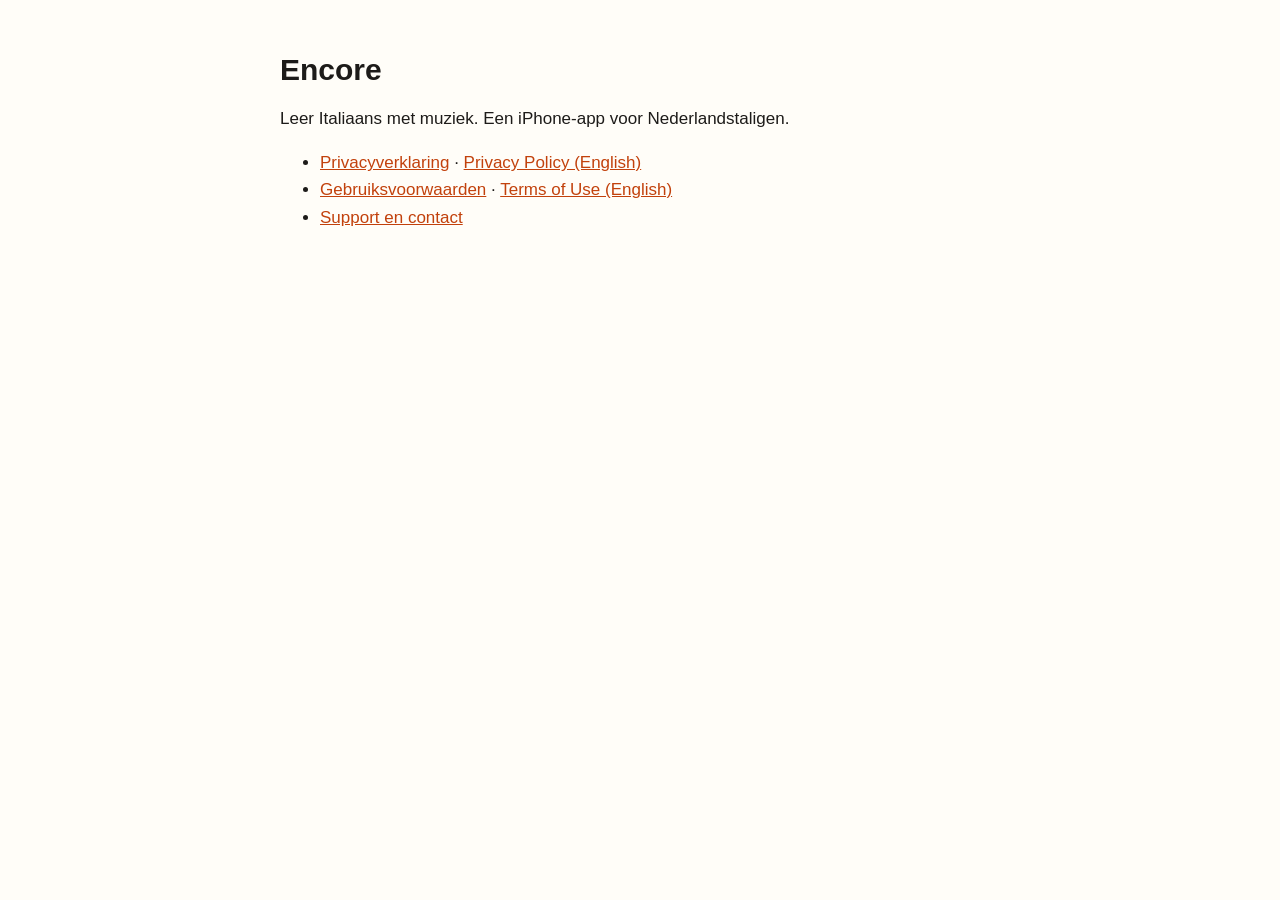
==== index.html @ 52a5f52d "Add files via upload" ====
<!doctype html>
<html lang="nl">
<head>
<meta charset="utf-8"><meta name="viewport" content="width=device-width, initial-scale=1">
<title>Encore</title><link rel="stylesheet" href="style.css">
</head>
<body><main>
<h1>Encore</h1>
<p>Leer Italiaans met muziek. Een iPhone-app voor Nederlandstaligen.</p>
<ul>
<li><a href="privacy.html">Privacyverklaring</a> · <a href="privacy-en.html">Privacy Policy (English)</a></li>
<li><a href="terms.html">Gebruiksvoorwaarden</a> · <a href="terms-en.html">Terms of Use (English)</a></li>
<li><a href="support.html">Support en contact</a></li>
</ul>
</main></body>
</html>
---- style.css ----
:root { --bg: #fffdf8; --text: #1d1b19; --muted: #6b645c; --accent: #c2410c; }
@media (prefers-color-scheme: dark) { :root { --bg: #151311; --text: #f3efe9; --muted: #a8a097; --accent: #fb923c; } }
body { background: var(--bg); color: var(--text); font: 17px/1.6 -apple-system, BlinkMacSystemFont, "Segoe UI", sans-serif; margin: 0; }
main { max-width: 720px; margin: 0 auto; padding: 32px 16px 64px; }
h1 { font-size: 30px; line-height: 1.2; margin-bottom: 4px; }
h2 { font-size: 21px; margin-top: 36px; }
a { color: var(--accent); }
.meta, nav { color: var(--muted); font-size: 15px; }
table { border-collapse: collapse; width: 100%; font-size: 15px; }
th, td { text-align: left; vertical-align: top; padding: 8px 6px; border-bottom: 1px solid color-mix(in srgb, var(--muted) 35%, transparent); }
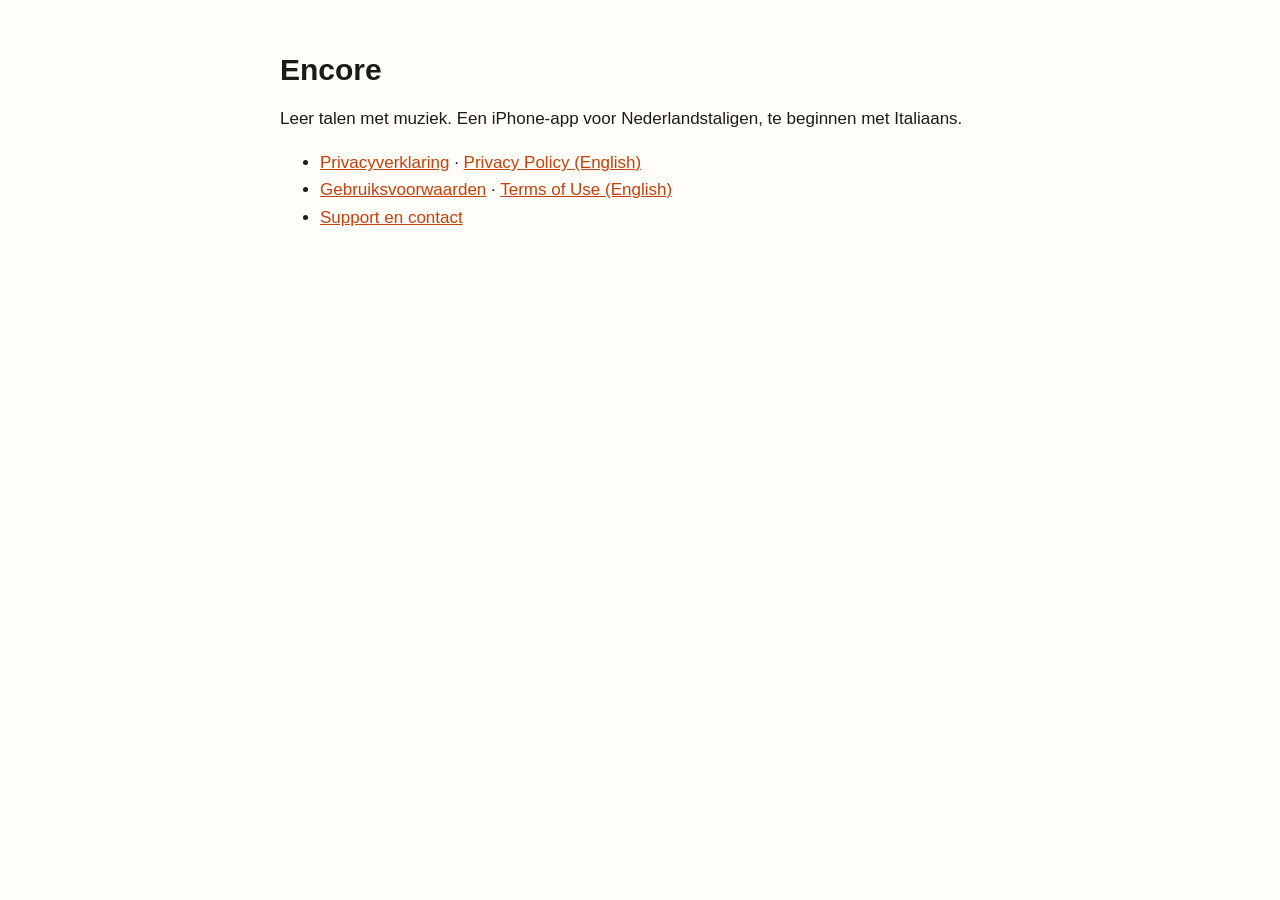
==== commit 1f10d336: "Add files via upload" ====
--- a/index.html
+++ b/index.html
@@ -6,7 +6,7 @@
 </head>
 <body><main>
 <h1>Encore</h1>
-<p>Leer Italiaans met muziek. Een iPhone-app voor Nederlandstaligen.</p>
+<p>Leer talen met muziek. Een iPhone-app voor Nederlandstaligen, te beginnen met Italiaans.</p>
 <ul>
 <li><a href="privacy.html">Privacyverklaring</a> · <a href="privacy-en.html">Privacy Policy (English)</a></li>
 <li><a href="terms.html">Gebruiksvoorwaarden</a> · <a href="terms-en.html">Terms of Use (English)</a></li>
